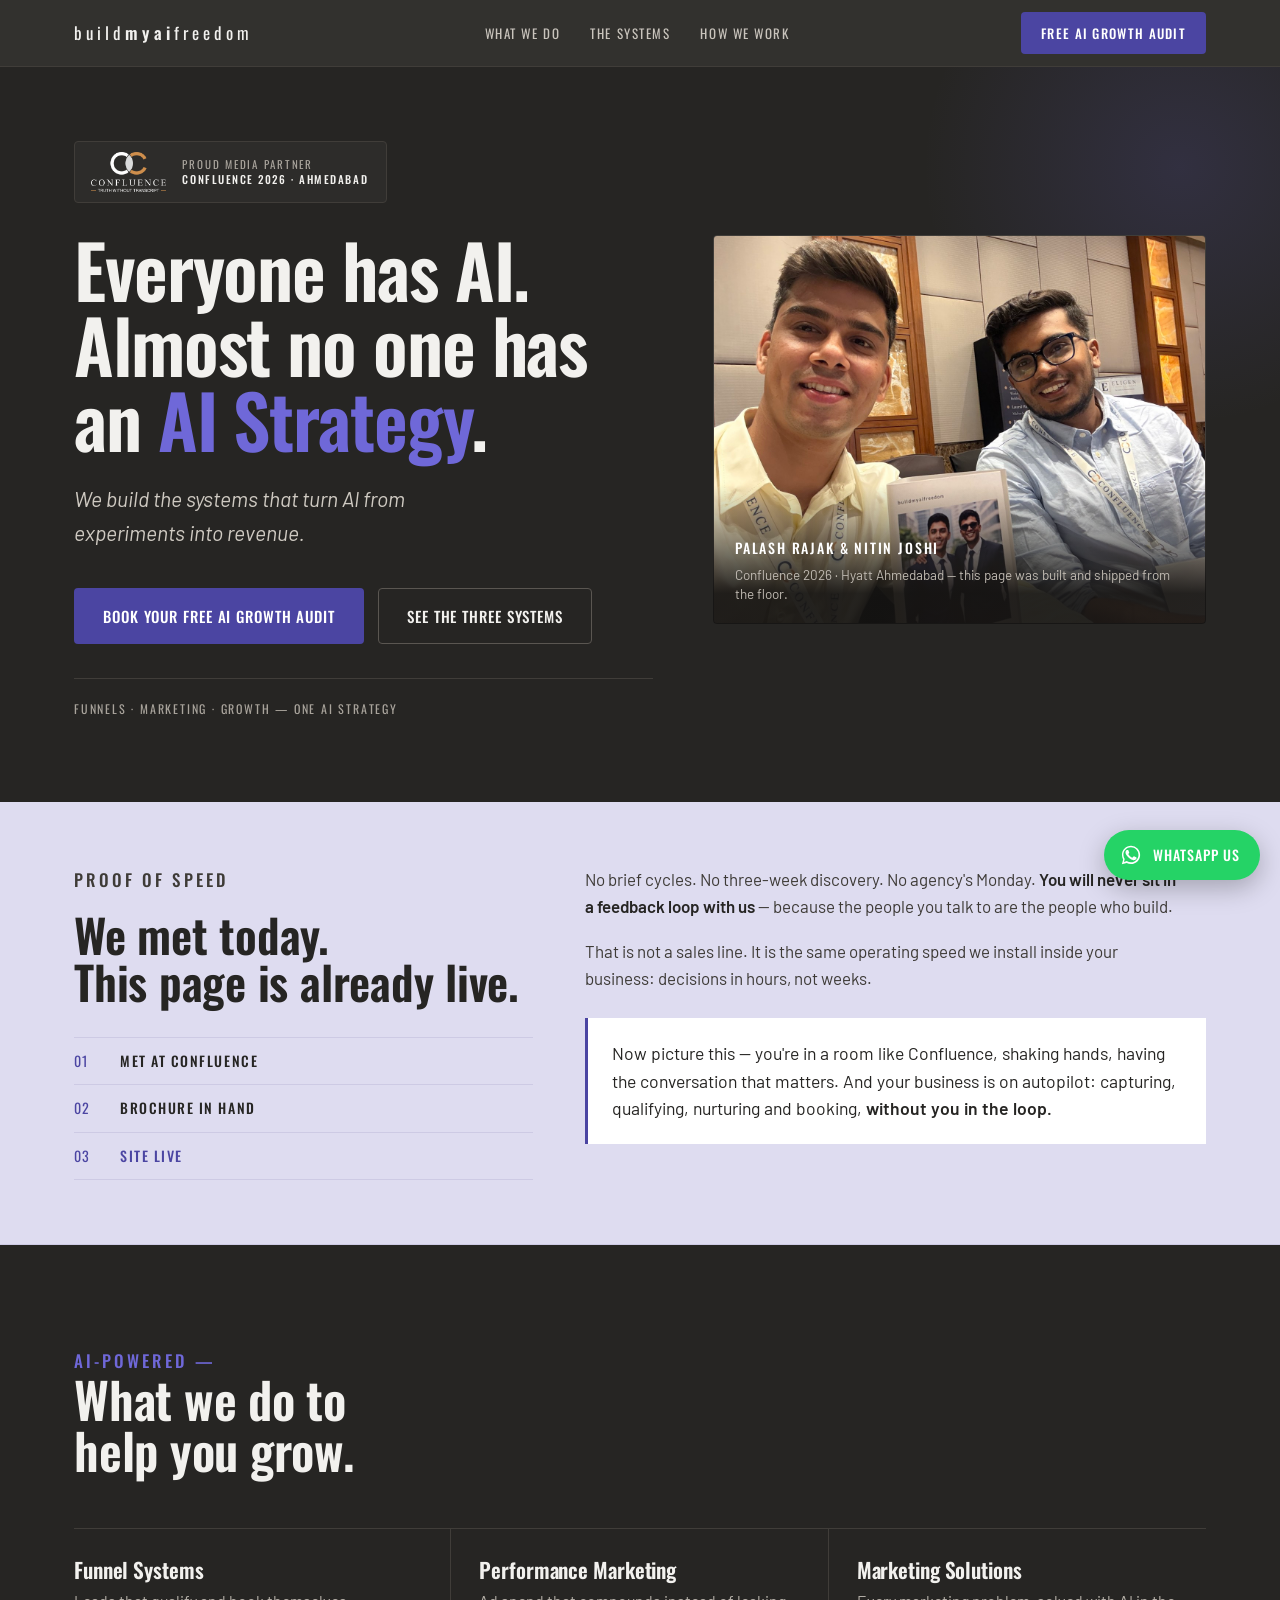
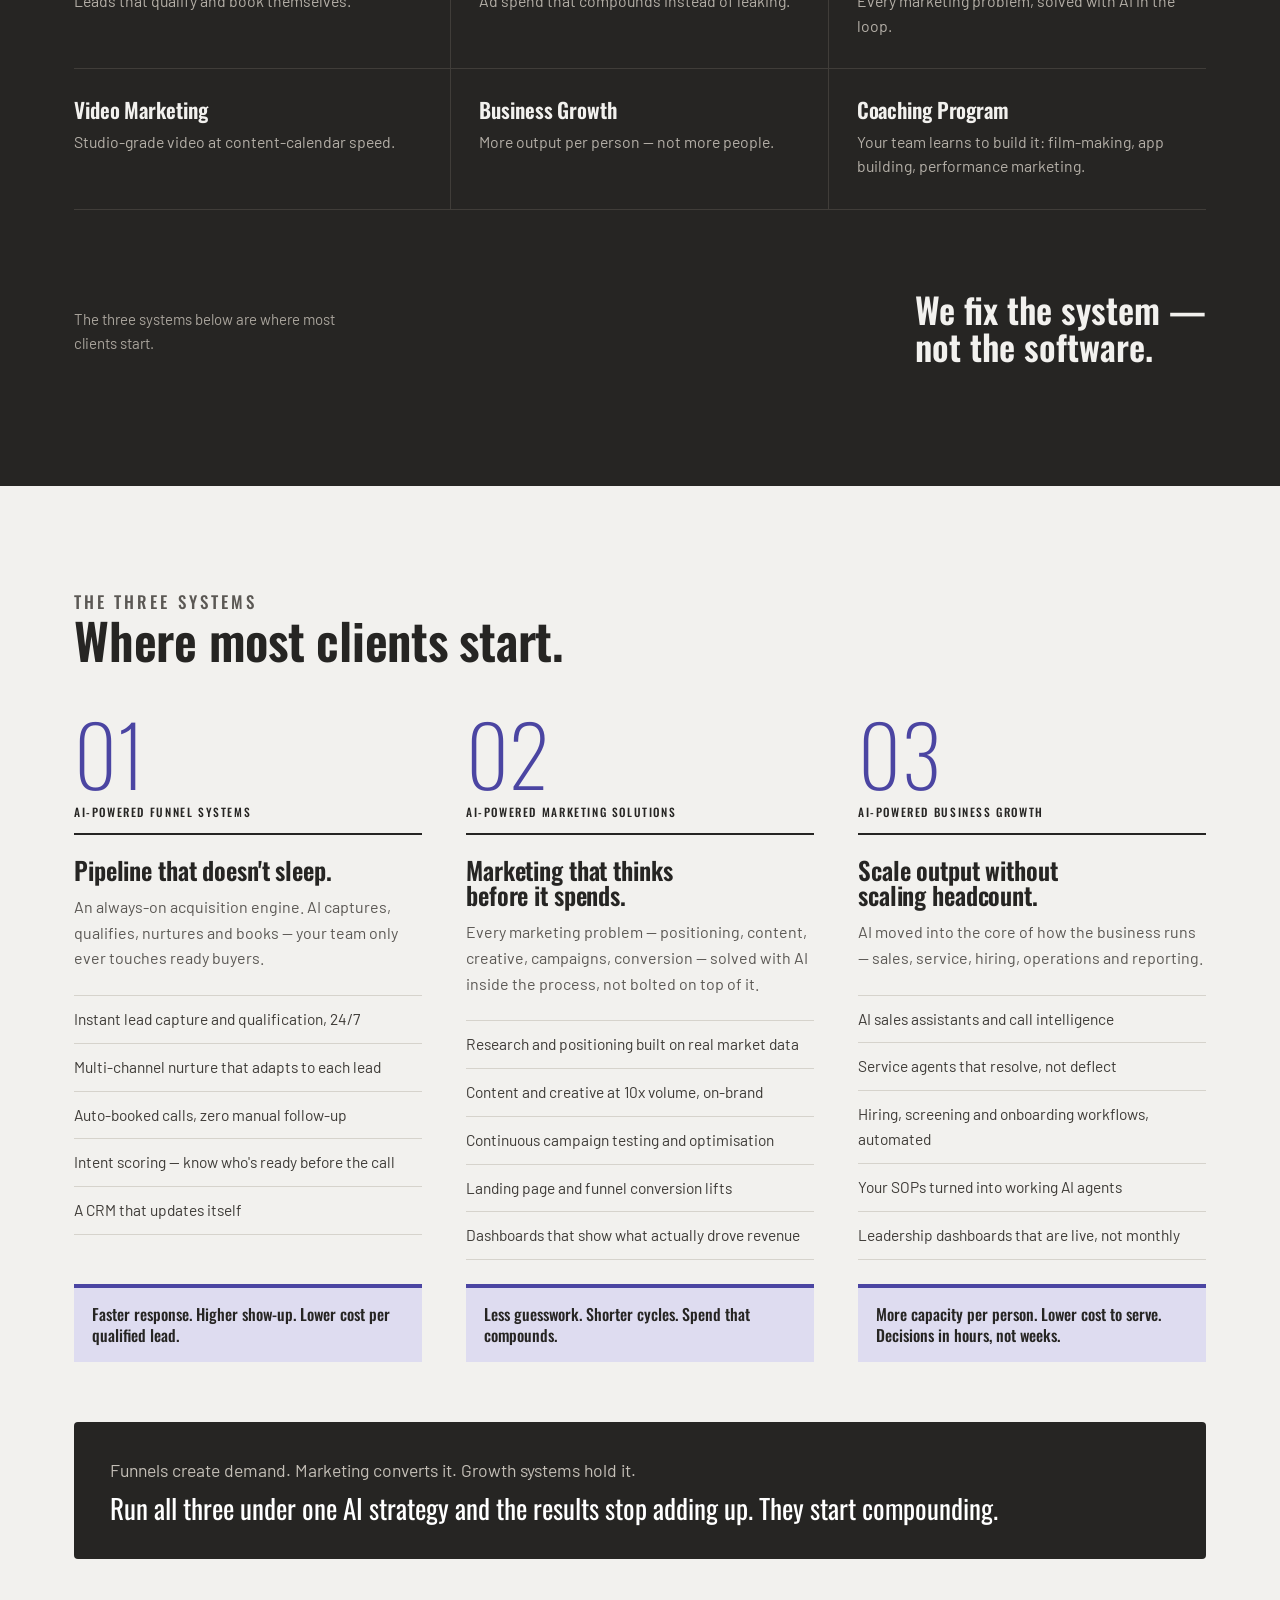
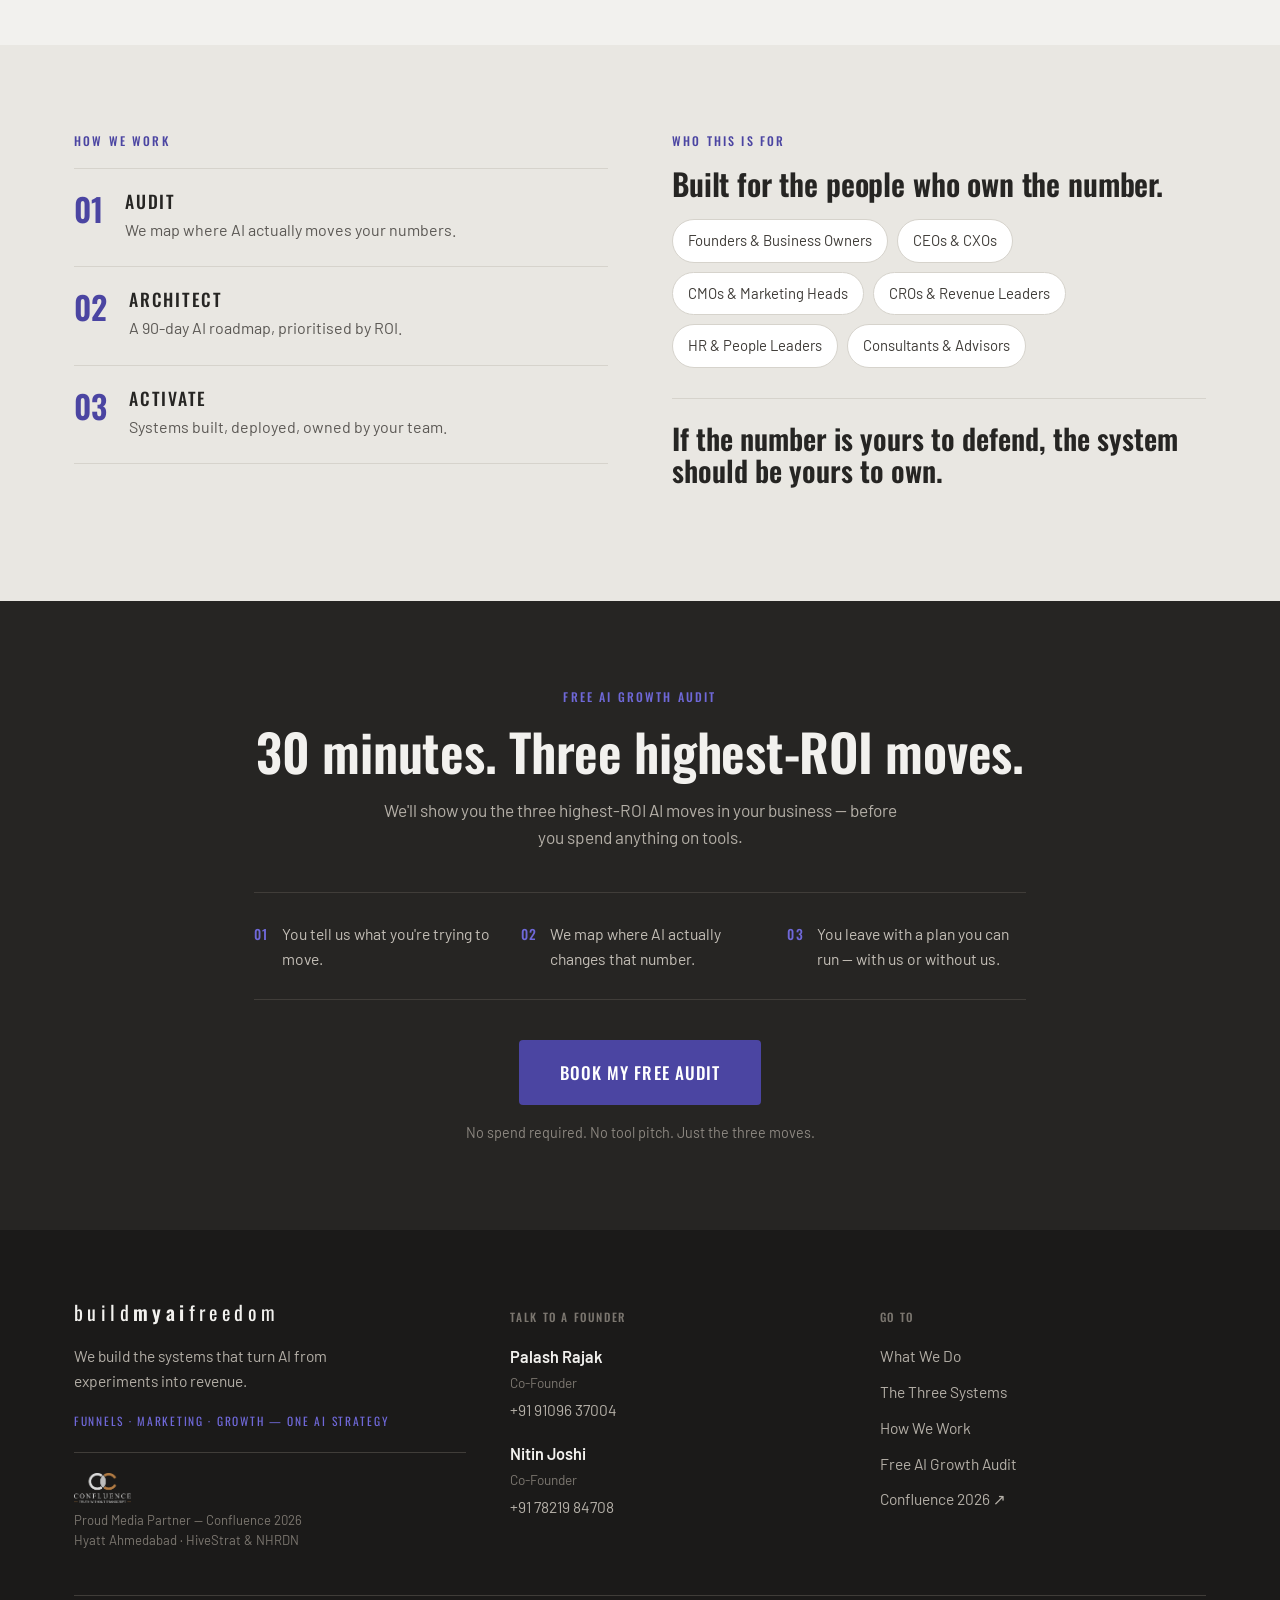
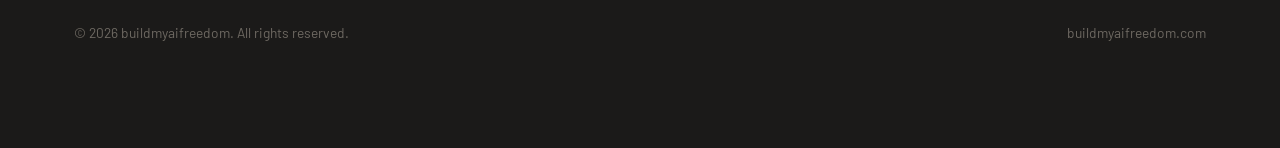
==== confluence/index.html @ d05bfe8e "Make the performance-marketing page the homepage, move Confluence page to /confluence - new/index.ht" ====
<!DOCTYPE html>
<html lang="en">
<head>
<meta charset="utf-8">
<meta name="viewport" content="width=device-width, initial-scale=1">
<title>buildmyaifreedom — Everyone has AI. Almost no one has an AI Strategy.</title>
<meta name="description" content="We build the systems that turn AI from experiments into revenue. AI-powered funnels, marketing and growth systems for founders and CXOs. Proud media partner of Confluence 2026.">
<meta name="theme-color" content="#262523">

<meta property="og:type" content="website">
<meta property="og:title" content="Everyone has AI. Almost no one has an AI Strategy.">
<meta property="og:description" content="We build the systems that turn AI from experiments into revenue. Funnels · Marketing · Growth — one AI strategy.">
<meta property="og:url" content="https://buildmyaifreedom.com/confluence/">
<meta property="og:image" content="https://buildmyaifreedom.com/assets/founders-confluence.jpg">
<meta name="twitter:card" content="summary_large_image">

<link rel="icon" href="data:image/svg+xml,%3Csvg xmlns='http://www.w3.org/2000/svg' viewBox='0 0 64 64'%3E%3Crect width='64' height='64' rx='12' fill='%23262523'/%3E%3Ctext x='32' y='45' font-family='Helvetica,Arial' font-size='36' font-weight='700' fill='%236F68D8' text-anchor='middle'%3Ea%3C/text%3E%3C/svg%3E">

<link rel="preconnect" href="https://fonts.googleapis.com">
<link rel="preconnect" href="https://fonts.gstatic.com" crossorigin>
<link href="https://fonts.googleapis.com/css2?family=Oswald:wght@200;300;400;500;600;700&family=Barlow:ital,wght@0,400;0,500;0,600;1,400;1,500&display=swap" rel="stylesheet">

<style>
:root{
  --ink:#262523;
  --ink-soft:#33312E;
  --paper:#F2F1EE;
  --paper-2:#E9E7E2;
  --indigo:#4B45A2;
  --indigo-bright:#6F68D8;
  --lavender:#DEDCF0;
  --orange:#CE8B4E;
  --muted:#5B5854;
  --muted-dark:#A9A49C;
  --line:#D6D3CC;
  --line-dark:#403D39;
  --max:1180px;
  --r:4px;
}

*{box-sizing:border-box}
html{scroll-behavior:smooth;-webkit-text-size-adjust:100%}
body{
  margin:0;
  background:var(--paper);
  color:var(--ink);
  font-family:'Barlow',system-ui,-apple-system,'Segoe UI',sans-serif;
  font-size:17px;
  line-height:1.6;
  -webkit-font-smoothing:antialiased;
  overflow-x:hidden;
}
img{max-width:100%;display:block}
a{color:inherit}

h1,h2,h3,.display{
  font-family:'Oswald',Impact,sans-serif;
  font-weight:600;
  line-height:1.02;
  letter-spacing:-0.005em;
  margin:0;
  text-wrap:balance;
}

.wrap{max-width:var(--max);margin:0 auto;padding:0 24px}
.eyebrow{
  font-family:'Oswald',sans-serif;font-weight:500;
  font-size:12px;letter-spacing:.18em;text-transform:uppercase;
  color:var(--indigo);margin:0 0 18px;
}
.eyebrow.on-dark{color:var(--indigo-bright)}
.rule{height:1px;background:var(--line);border:0;margin:0}

/* ---------- buttons ---------- */
.btn{
  display:inline-flex;align-items:center;gap:10px;
  font-family:'Oswald',sans-serif;font-weight:500;
  font-size:15px;letter-spacing:.06em;text-transform:uppercase;
  padding:15px 28px;border-radius:var(--r);border:1px solid transparent;
  text-decoration:none;cursor:pointer;transition:transform .15s ease,background .2s ease,color .2s ease,border-color .2s ease;
  white-space:nowrap;
}
.btn:hover{transform:translateY(-2px)}
.btn-primary{background:var(--indigo);color:#fff}
.btn-primary:hover{background:#3E3990}
.btn-ghost{background:transparent;color:var(--ink);border-color:var(--ink)}
.btn-ghost:hover{background:var(--ink);color:var(--paper)}
.btn-ghost.on-dark{color:var(--paper);border-color:#5A5651}
.btn-ghost.on-dark:hover{background:var(--paper);color:var(--ink);border-color:var(--paper)}

/* ---------- header ---------- */
header{
  position:sticky;top:0;z-index:50;
  background:rgba(38,37,35,.94);
  backdrop-filter:saturate(140%) blur(10px);
  border-bottom:1px solid var(--line-dark);
}
.nav{display:flex;align-items:center;justify-content:space-between;gap:20px;height:66px}
.brand{
  font-family:'Oswald',sans-serif;font-weight:400;
  font-size:17px;letter-spacing:.24em;color:var(--paper);
  text-decoration:none;white-space:nowrap;
}
.brand b{font-weight:600}
.nav-links{display:flex;align-items:center;gap:30px}
.nav-links a{
  font-family:'Oswald',sans-serif;font-weight:400;font-size:13px;
  letter-spacing:.12em;text-transform:uppercase;color:#C9C4BC;
  text-decoration:none;transition:color .2s ease;
}
.nav-links a:hover{color:#fff}
.nav-cta{
  font-family:'Oswald',sans-serif;font-weight:500;font-size:13px;
  letter-spacing:.1em;text-transform:uppercase;
  background:var(--indigo);color:#fff;text-decoration:none;
  padding:11px 20px;border-radius:var(--r);transition:background .2s ease;
}
.nav-cta:hover{background:#5B54BE}
@media(max-width:860px){.nav-links{display:none}.nav{height:60px}.brand{font-size:14px;letter-spacing:.18em}}

/* ---------- hero ---------- */
.hero{background:var(--ink);color:var(--paper);padding:74px 0 84px;position:relative;overflow:hidden}
.hero::after{
  content:"";position:absolute;right:-180px;top:-180px;width:560px;height:560px;
  background:radial-gradient(circle,rgba(111,104,216,.16),transparent 65%);pointer-events:none;
}
.hero-grid{display:grid;grid-template-columns:1.08fr .92fr;gap:60px;align-items:center;position:relative;z-index:1}

.partner-lockup{
  display:inline-flex;align-items:center;gap:16px;
  border:1px solid var(--line-dark);border-radius:var(--r);
  padding:10px 18px 10px 16px;margin-bottom:28px;background:rgba(255,255,255,.03);
}
.partner-lockup img{height:40px;width:auto}
.partner-lockup span{
  font-family:'Oswald',sans-serif;font-weight:400;font-size:11px;
  letter-spacing:.16em;text-transform:uppercase;color:var(--muted-dark);line-height:1.4;
}
.partner-lockup span b{display:block;color:var(--paper);font-weight:500;letter-spacing:.14em}

.hero h1{font-size:clamp(2.7rem,6.1vw,4.6rem);font-weight:600;letter-spacing:-0.015em}
.hero h1 em{font-style:normal;color:var(--indigo-bright)}
.hero-sub{
  font-size:clamp(1.08rem,1.9vw,1.32rem);color:#CFCAC2;
  margin:26px 0 0;max-width:31ch;font-style:italic;font-weight:400;
}
.hero-cta{display:flex;flex-wrap:wrap;gap:14px;margin-top:38px}
.hero-tags{
  margin-top:34px;padding-top:20px;border-top:1px solid var(--line-dark);
  font-family:'Oswald',sans-serif;font-weight:400;font-size:12px;
  letter-spacing:.15em;text-transform:uppercase;color:var(--muted-dark);
}

.hero-photo{position:relative}
.hero-photo img{
  width:100%;aspect-ratio:4/3.15;object-fit:cover;object-position:center 32%;
  border-radius:var(--r);border:1px solid var(--line-dark);
}
.photo-caption{
  position:absolute;left:0;right:0;bottom:0;
  background:linear-gradient(to top,rgba(20,19,18,.93) 22%,transparent);
  padding:52px 22px 20px;border-radius:0 0 var(--r) var(--r);
}
.photo-caption b{
  display:block;font-family:'Oswald',sans-serif;font-weight:500;font-size:14px;
  letter-spacing:.13em;text-transform:uppercase;color:#fff;
}
.photo-caption small{display:block;font-size:13.5px;color:#BFB9B1;margin-top:5px;line-height:1.45}

@media(max-width:940px){
  .hero{padding:52px 0 60px}
  .hero-grid{grid-template-columns:1fr;gap:38px}
  .hero-sub{max-width:none}
  .hero-photo{order:-1}
}

/* ---------- speed band ---------- */
.speed{background:var(--lavender);color:var(--ink);padding:64px 0;border-bottom:1px solid #CDCAE4}
.speed-grid{display:grid;grid-template-columns:.85fr 1.15fr;gap:52px;align-items:start}
.speed h2{font-size:clamp(1.9rem,3.6vw,2.9rem)}
.speed p{margin:0 0 18px;font-size:1.06rem;color:#3E3B37;max-width:60ch}
.speed p:last-child{margin-bottom:0}
.speed strong{font-weight:600;color:var(--ink)}
.speed-imagine{
  margin-top:26px;padding:22px 24px;background:#fff;border-left:3px solid var(--indigo);
  font-size:1.1rem;line-height:1.55;color:var(--ink);
}
.stamp{list-style:none;margin:32px 0 0;padding:0;counter-reset:s}
.stamp li{
  counter-increment:s;position:relative;padding:12px 0 12px 46px;
  border-top:1px solid #CDCAE4;
  font-family:'Oswald',sans-serif;font-weight:500;font-size:14px;
  letter-spacing:.11em;text-transform:uppercase;color:var(--ink);
}
.stamp li:last-child{border-bottom:1px solid #CDCAE4}
.stamp li::before{
  content:"0" counter(s);position:absolute;left:0;top:12px;
  font-weight:400;color:var(--indigo);letter-spacing:.04em;
}
.stamp li:last-child{color:var(--indigo)}
@media(max-width:860px){.speed-grid{grid-template-columns:1fr;gap:26px}.speed{padding:48px 0}.stamp{margin-top:24px}}

/* ---------- sections ---------- */
section{padding:86px 0}
.sec-head{max-width:56ch;margin-bottom:52px}
.sec-head h2{font-size:clamp(2rem,4vw,3.1rem)}
.sec-head p{color:var(--muted);margin:16px 0 0;font-size:1.06rem}
@media(max-width:860px){section{padding:60px 0}.sec-head{margin-bottom:36px}}

/* what we do */
#services{background:var(--ink);color:var(--paper)}
#services .sec-head h2{color:var(--paper)}
.svc-grid{display:grid;grid-template-columns:repeat(3,1fr);gap:0;border-top:1px solid var(--line-dark)}
.svc{padding:30px 28px 30px 0;border-bottom:1px solid var(--line-dark);border-right:1px solid var(--line-dark)}
.svc:nth-child(3n){border-right:0;padding-right:0}
.svc:not(:nth-child(3n)){padding-right:28px}
.svc:nth-child(3n+2),.svc:nth-child(3n+3){padding-left:28px}
.svc h3{font-size:1.32rem;font-weight:600;color:var(--paper)}
.svc p{margin:9px 0 0;color:#B4AFA7;font-size:.99rem;line-height:1.55}
.svc-foot{
  margin-top:46px;display:flex;flex-wrap:wrap;align-items:baseline;
  justify-content:space-between;gap:20px;
}
.svc-foot .note{color:var(--muted-dark);font-size:.94rem;max-width:34ch}
.svc-foot .punch{font-family:'Oswald',sans-serif;font-weight:600;font-size:clamp(1.5rem,3vw,2.2rem);line-height:1.05;color:var(--paper)}
@media(max-width:860px){
  .svc-grid{grid-template-columns:1fr}
  .svc,.svc:nth-child(3n),.svc:not(:nth-child(3n)){padding:22px 0;border-right:0}
  .svc:nth-child(3n+2),.svc:nth-child(3n+3){padding-left:0}
}

/* three systems */
.sys-grid{display:grid;grid-template-columns:repeat(3,1fr);gap:44px;align-items:stretch}
.sys{display:flex;flex-direction:column}
.sys-num{font-family:'Oswald',sans-serif;font-weight:200;font-size:5.2rem;line-height:.85;color:var(--indigo);margin-bottom:14px}
.sys-kicker{
  font-family:'Oswald',sans-serif;font-weight:500;font-size:11.5px;
  letter-spacing:.14em;text-transform:uppercase;color:var(--ink);
  padding-bottom:12px;border-bottom:2px solid var(--ink);display:block;
}
.sys h3{font-size:1.55rem;margin:22px 0 12px}
.sys>p{color:var(--muted);margin:0 0 24px;font-size:1rem}
.sys ul{list-style:none;margin:0 0 24px;padding:0}
.sys li{padding:11px 0;border-bottom:1px solid var(--line);font-size:.97rem;color:#3E3B37}
.sys li:first-child{border-top:1px solid var(--line)}
.sys-out{
  margin-top:auto;
  background:var(--lavender);border-top:4px solid var(--indigo);
  padding:16px 18px;font-family:'Oswald',sans-serif;font-weight:500;
  font-size:1rem;line-height:1.3;color:var(--ink);
}
.sys-close{
  margin-top:60px;background:var(--ink);color:var(--paper);
  padding:34px 36px;border-radius:var(--r);
}
.sys-close p{margin:0;font-size:1.1rem;color:#C4BFB7}
.sys-close strong{
  display:block;margin-top:8px;color:#fff;font-weight:400;
  font-family:'Oswald',sans-serif;font-size:clamp(1.2rem,2.4vw,1.7rem);line-height:1.2;
}
@media(max-width:940px){.sys-grid{grid-template-columns:1fr;gap:48px}.sys-close{padding:26px 24px}}

/* how we work + audience */
#how{background:var(--paper-2)}
.how-grid{display:grid;grid-template-columns:1fr 1fr;gap:64px;align-items:start}
.step{display:grid;grid-template-columns:auto 1fr;gap:22px;padding:24px 0;border-bottom:1px solid var(--line)}
.step:first-of-type{border-top:1px solid var(--line)}
.step-n{font-family:'Oswald',sans-serif;font-weight:600;font-size:2rem;line-height:1;color:var(--indigo)}
.step h3{font-family:'Oswald',sans-serif;font-weight:500;font-size:1.1rem;letter-spacing:.1em;text-transform:uppercase}
.step p{margin:6px 0 0;color:var(--muted);font-size:1rem}
.aud h3{font-size:1.9rem;margin-bottom:20px}
.aud ul{list-style:none;margin:0;padding:0;display:flex;flex-wrap:wrap;gap:9px}
.aud li{
  border:1px solid var(--line);background:#fff;padding:9px 15px;border-radius:99px;
  font-size:.93rem;color:#3E3B37;
}
.aud-note{
  margin-top:30px;padding-top:24px;border-top:1px solid var(--line);
  font-family:'Oswald',sans-serif;font-weight:600;font-size:clamp(1.3rem,2.6vw,1.8rem);
  line-height:1.1;color:var(--ink);
}
@media(max-width:940px){.how-grid{grid-template-columns:1fr;gap:48px}}

/* ---------- form ---------- */
#connect{background:var(--ink);color:var(--paper)}
.connect-inner{max-width:820px;margin:0 auto;text-align:center}
.connect-inner h2{font-size:clamp(2rem,4.4vw,3.2rem);color:var(--paper)}
.connect-inner .lede{color:#B4AFA7;font-size:1.08rem;margin:20px auto 0;max-width:52ch}
.mini{
  margin:40px 0;padding:28px 0;
  border-top:1px solid var(--line-dark);border-bottom:1px solid var(--line-dark);
  display:grid;grid-template-columns:repeat(3,1fr);gap:28px;text-align:left;
}
.mini div{display:flex;gap:13px;align-items:baseline;font-size:.98rem;color:#C4BFB7}
.mini b{color:var(--indigo-bright);font-family:'Oswald',sans-serif;font-weight:500;font-size:.85rem;letter-spacing:.1em;flex:none}
.connect-inner .btn{font-size:17px;padding:19px 40px}
.connect-inner .fineprint{margin:16px 0 0;font-size:.9rem;color:#8C8780}
@media(max-width:820px){.mini{grid-template-columns:1fr;gap:16px;margin:30px 0;padding:22px 0}}

.card{background:var(--paper);color:var(--ink);border-radius:var(--r);padding:36px}
.field{margin-bottom:20px}
.field label{
  display:block;font-family:'Oswald',sans-serif;font-weight:500;font-size:11.5px;
  letter-spacing:.13em;text-transform:uppercase;color:var(--muted);margin-bottom:8px;
}
.field input,.field select{
  width:100%;font-family:'Barlow',sans-serif;font-size:16px;color:var(--ink);
  background:#fff;border:1px solid var(--line);border-radius:var(--r);
  padding:14px 15px;transition:border-color .18s ease,box-shadow .18s ease;
}
.field select{appearance:none;background-image:url("data:image/svg+xml,%3Csvg xmlns='http://www.w3.org/2000/svg' width='12' height='8' viewBox='0 0 12 8'%3E%3Cpath d='M1 1l5 5 5-5' stroke='%235B5854' stroke-width='1.6' fill='none' stroke-linecap='round'/%3E%3C/svg%3E");background-repeat:no-repeat;background-position:right 15px center;padding-right:40px}
.field input:focus,.field select:focus{
  outline:none;border-color:var(--indigo);box-shadow:0 0 0 3px rgba(75,69,162,.13);
}
.field input::placeholder{color:#A9A49C}
.field.err input,.field.err select{border-color:#C0392B}
.err-msg{display:none;color:#C0392B;font-size:.86rem;margin-top:6px}
.field.err .err-msg{display:block}
.hp{position:absolute;left:-9999px;opacity:0;height:0;width:0}
.card .btn{width:100%;justify-content:center;font-size:16px;padding:17px 28px}
.card .fineprint{margin:14px 0 0;font-size:.85rem;color:var(--muted);text-align:center;line-height:1.5}

.success{display:none;text-align:center;padding:16px 4px}
.success.on{display:block}
.form-live.off{display:none}
.success .tick{
  width:56px;height:56px;border-radius:50%;background:var(--lavender);
  display:flex;align-items:center;justify-content:center;margin:0 auto 20px;
  font-size:26px;color:var(--indigo);
}
.success h3{font-size:1.7rem;margin-bottom:10px}
.success p{color:var(--muted);margin:0 auto 26px;max-width:38ch}

@media(max-width:940px){.card{padding:26px}}

/* ---------- modal ---------- */
.modal{position:fixed;inset:0;z-index:100;display:flex;align-items:center;justify-content:center;padding:20px}
.modal[hidden]{display:none}
.modal-backdrop{position:absolute;inset:0;background:rgba(18,17,16,.74);backdrop-filter:blur(4px);animation:fade .2s ease}
.modal-panel{
  position:relative;width:100%;max-width:470px;max-height:calc(100vh - 40px);
  overflow-y:auto;-webkit-overflow-scrolling:touch;
  background:var(--paper);color:var(--ink);border-radius:6px;padding:34px 32px 32px;
  box-shadow:0 26px 70px rgba(0,0,0,.45);animation:rise .24s cubic-bezier(.2,.7,.3,1);
}
@keyframes fade{from{opacity:0}to{opacity:1}}
@keyframes rise{from{opacity:0;transform:translateY(14px) scale(.985)}to{opacity:1;transform:none}}
.modal-x{
  position:absolute;top:12px;right:12px;width:36px;height:36px;
  display:flex;align-items:center;justify-content:center;
  background:transparent;border:0;border-radius:50%;cursor:pointer;
  font-size:26px;line-height:1;color:var(--muted);transition:background .18s ease,color .18s ease;
}
.modal-x:hover{background:var(--paper-2);color:var(--ink)}
.modal-x:focus-visible{outline:2px solid var(--indigo);outline-offset:2px}
.modal-head{margin-bottom:26px;padding-right:30px}
.modal-head .eyebrow{margin-bottom:10px}
.modal-head h3{font-size:1.62rem;line-height:1.1}
.modal-head p{margin:10px 0 0;color:var(--muted);font-size:.97rem}
.modal-panel .btn{width:100%;justify-content:center;font-size:16px;padding:17px 28px}
.modal-panel .fineprint{margin:14px 0 0;font-size:.85rem;color:var(--muted);text-align:center;line-height:1.5}
body.modal-open{overflow:hidden}
@media(max-width:520px){
  .modal{padding:0;align-items:flex-end}
  .modal-panel{max-width:none;max-height:94vh;border-radius:10px 10px 0 0;padding:30px 22px 26px}
  @keyframes rise{from{opacity:0;transform:translateY(28px)}to{opacity:1;transform:none}}
}

/* ---------- footer ---------- */
/* extra bottom padding keeps the last line clear of the fixed WhatsApp button */
footer{background:#1B1A19;color:#B4AFA7;padding:66px 0 104px;font-size:.97rem}
.f-top{display:grid;grid-template-columns:1.2fr 1fr 1fr;gap:44px;padding-bottom:44px;border-bottom:1px solid var(--line-dark)}
.f-brand{
  font-family:'Oswald',sans-serif;font-weight:400;font-size:20px;
  letter-spacing:.22em;color:var(--paper);margin-bottom:16px;
}
.f-brand b{font-weight:600}
.f-tag{
  font-family:'Oswald',sans-serif;font-size:11.5px;letter-spacing:.15em;
  text-transform:uppercase;color:var(--indigo-bright);margin-top:18px;
}
.f-h{
  font-family:'Oswald',sans-serif;font-weight:500;font-size:11.5px;
  letter-spacing:.14em;text-transform:uppercase;color:#7C7770;margin-bottom:18px;
}
.founder{margin-bottom:18px}
.founder b{display:block;color:var(--paper);font-weight:600;font-size:1.02rem}
.founder span{display:block;font-size:.85rem;color:#7C7770;margin:2px 0 4px}
.founder a{color:#B4AFA7;text-decoration:none;transition:color .2s ease}
.founder a:hover{color:var(--indigo-bright)}
.f-link{display:block;color:#B4AFA7;text-decoration:none;margin-bottom:11px;transition:color .2s ease}
.f-link:hover{color:#fff}
.f-partner{margin-top:22px;padding-top:20px;border-top:1px solid var(--line-dark)}
.f-partner img{height:30px;width:auto;opacity:.85;margin-bottom:8px}
.f-partner small{display:block;font-size:.82rem;color:#7C7770;line-height:1.5}
.f-bot{
  padding-top:26px;display:flex;flex-wrap:wrap;gap:12px;
  justify-content:space-between;font-size:.86rem;color:#6E6962;
}
@media(max-width:860px){.f-top{grid-template-columns:1fr;gap:34px}footer{padding:48px 0 96px}}

/* ---------- whatsapp fab ---------- */
.fab{
  position:fixed;right:20px;bottom:20px;z-index:60;
  display:flex;align-items:center;gap:11px;
  background:#25D366;color:#fff;text-decoration:none;
  padding:14px 20px 14px 16px;border-radius:99px;
  box-shadow:0 8px 26px rgba(0,0,0,.26);
  font-family:'Oswald',sans-serif;font-weight:500;font-size:14px;
  letter-spacing:.07em;text-transform:uppercase;
  transition:transform .18s ease,box-shadow .18s ease;
}
.fab:hover{transform:translateY(-3px);box-shadow:0 12px 30px rgba(0,0,0,.32)}
.fab svg{width:22px;height:22px;flex:none;fill:#fff}
@media(max-width:600px){
  .fab{padding:14px;right:16px;bottom:16px}
  .fab .fab-txt{display:none}
}

@media(prefers-reduced-motion:reduce){*{animation:none!important;transition:none!important}}
</style>
</head>
<body>

<header>
  <div class="wrap nav">
    <a href="#top" class="brand">build<b>myai</b>freedom</a>
    <nav class="nav-links">
      <a href="#services">What We Do</a>
      <a href="#systems">The Systems</a>
      <a href="#how">How We Work</a>
    </nav>
    <a href="#connect" class="nav-cta" data-open-form>Free AI Growth Audit</a>
  </div>
</header>

<main id="top">

  <!-- ================= HERO ================= -->
  <section class="hero">
    <div class="wrap hero-grid">
      <div>
        <div class="partner-lockup">
          <img src="../assets/confluence-logo.png" alt="Confluence 2026">
          <span>Proud Media Partner<b>Confluence 2026 · Ahmedabad</b></span>
        </div>

        <h1>Everyone has AI.<br>Almost no one has an <em>AI Strategy</em>.</h1>

        <p class="hero-sub">We build the systems that turn AI from experiments into revenue.</p>

        <div class="hero-cta">
          <a href="#connect" class="btn btn-primary" data-open-form>Book Your Free AI Growth Audit</a>
          <a href="#systems" class="btn btn-ghost on-dark">See The Three Systems</a>
        </div>

        <div class="hero-tags">Funnels · Marketing · Growth — One AI Strategy</div>
      </div>

      <figure class="hero-photo" style="margin:0">
        <img src="../assets/founders-confluence.jpg" alt="Palash Rajak and Nitin Joshi at Confluence 2026, Hyatt Ahmedabad, holding the buildmyaifreedom brochure">
        <figcaption class="photo-caption">
          <b>Palash Rajak &amp; Nitin Joshi</b>
          <small>Confluence 2026 · Hyatt Ahmedabad — this page was built and shipped from the floor.</small>
        </figcaption>
      </figure>
    </div>
  </section>

  <!-- ================= SPEED / AUTOPILOT ================= -->
  <section class="speed">
    <div class="wrap speed-grid">
      <div>
        <p class="eyebrow">Proof of speed</p>
        <h2>We met today.<br>This page is already live.</h2>
        <ol class="stamp">
          <li>Met at Confluence</li>
          <li>Brochure in hand</li>
          <li>Site live</li>
        </ol>
      </div>
      <div>
        <p>No brief cycles. No three-week discovery. No agency's Monday. <strong>You will never sit in a feedback loop with us</strong> — because the people you talk to are the people who build.</p>
        <p>That is not a sales line. It is the same operating speed we install inside your business: decisions in hours, not weeks.</p>
        <div class="speed-imagine">
          Now picture this — you're in a room like Confluence, shaking hands, having the conversation that matters. And your business is on autopilot: capturing, qualifying, nurturing and booking, <strong>without you in the loop.</strong>
        </div>
      </div>
    </div>
  </section>

  <!-- ================= WHAT WE DO ================= -->
  <section id="services">
    <div class="wrap">
      <div class="sec-head">
        <p class="eyebrow on-dark">AI-Powered —</p>
        <h2>What we do to help you grow.</h2>
      </div>

      <div class="svc-grid">
        <div class="svc">
          <h3>Funnel Systems</h3>
          <p>Leads that qualify and book themselves.</p>
        </div>
        <div class="svc">
          <h3>Performance Marketing</h3>
          <p>Ad spend that compounds instead of leaking.</p>
        </div>
        <div class="svc">
          <h3>Marketing Solutions</h3>
          <p>Every marketing problem, solved with AI in the loop.</p>
        </div>
        <div class="svc">
          <h3>Video Marketing</h3>
          <p>Studio-grade video at content-calendar speed.</p>
        </div>
        <div class="svc">
          <h3>Business Growth</h3>
          <p>More output per person — not more people.</p>
        </div>
        <div class="svc">
          <h3>Coaching Program</h3>
          <p>Your team learns to build it: film-making, app building, performance marketing.</p>
        </div>
      </div>

      <div class="svc-foot">
        <p class="note">The three systems below are where most clients start.</p>
        <p class="punch">We fix the system —<br>not the software.</p>
      </div>
    </div>
  </section>

  <!-- ================= THREE SYSTEMS ================= -->
  <section id="systems">
    <div class="wrap">
      <div class="sec-head">
        <p class="eyebrow">The three systems</p>
        <h2>Where most clients start.</h2>
      </div>

      <div class="sys-grid">
        <div class="sys">
          <div class="sys-num">01</div>
          <span class="sys-kicker">AI-Powered Funnel Systems</span>
          <h3>Pipeline that doesn't sleep.</h3>
          <p>An always-on acquisition engine. AI captures, qualifies, nurtures and books — your team only ever touches ready buyers.</p>
          <ul>
            <li>Instant lead capture and qualification, 24/7</li>
            <li>Multi-channel nurture that adapts to each lead</li>
            <li>Auto-booked calls, zero manual follow-up</li>
            <li>Intent scoring — know who's ready before the call</li>
            <li>A CRM that updates itself</li>
          </ul>
          <div class="sys-out">Faster response. Higher show-up. Lower cost per qualified lead.</div>
        </div>

        <div class="sys">
          <div class="sys-num">02</div>
          <span class="sys-kicker">AI-Powered Marketing Solutions</span>
          <h3>Marketing that thinks before it spends.</h3>
          <p>Every marketing problem — positioning, content, creative, campaigns, conversion — solved with AI inside the process, not bolted on top of it.</p>
          <ul>
            <li>Research and positioning built on real market data</li>
            <li>Content and creative at 10x volume, on-brand</li>
            <li>Continuous campaign testing and optimisation</li>
            <li>Landing page and funnel conversion lifts</li>
            <li>Dashboards that show what actually drove revenue</li>
          </ul>
          <div class="sys-out">Less guesswork. Shorter cycles. Spend that compounds.</div>
        </div>

        <div class="sys">
          <div class="sys-num">03</div>
          <span class="sys-kicker">AI-Powered Business Growth</span>
          <h3>Scale output without scaling headcount.</h3>
          <p>AI moved into the core of how the business runs — sales, service, hiring, operations and reporting.</p>
          <ul>
            <li>AI sales assistants and call intelligence</li>
            <li>Service agents that resolve, not deflect</li>
            <li>Hiring, screening and onboarding workflows, automated</li>
            <li>Your SOPs turned into working AI agents</li>
            <li>Leadership dashboards that are live, not monthly</li>
          </ul>
          <div class="sys-out">More capacity per person. Lower cost to serve. Decisions in hours, not weeks.</div>
        </div>
      </div>

      <div class="sys-close">
        <p>Funnels create demand. Marketing converts it. Growth systems hold it.</p>
        <strong>Run all three under one AI strategy and the results stop adding up. They start compounding.</strong>
      </div>
    </div>
  </section>

  <!-- ================= HOW WE WORK + AUDIENCE ================= -->
  <section id="how">
    <div class="wrap how-grid">
      <div>
        <p class="eyebrow">How we work</p>
        <div class="step">
          <div class="step-n">01</div>
          <div>
            <h3>Audit</h3>
            <p>We map where AI actually moves your numbers.</p>
          </div>
        </div>
        <div class="step">
          <div class="step-n">02</div>
          <div>
            <h3>Architect</h3>
            <p>A 90-day AI roadmap, prioritised by ROI.</p>
          </div>
        </div>
        <div class="step">
          <div class="step-n">03</div>
          <div>
            <h3>Activate</h3>
            <p>Systems built, deployed, owned by your team.</p>
          </div>
        </div>
      </div>

      <div class="aud">
        <p class="eyebrow">Who this is for</p>
        <h3>Built for the people who own the number.</h3>
        <ul>
          <li>Founders &amp; Business Owners</li>
          <li>CEOs &amp; CXOs</li>
          <li>CMOs &amp; Marketing Heads</li>
          <li>CROs &amp; Revenue Leaders</li>
          <li>HR &amp; People Leaders</li>
          <li>Consultants &amp; Advisors</li>
        </ul>
        <p class="aud-note">If the number is yours to defend, the system should be yours to own.</p>
      </div>
    </div>
  </section>

  <!-- ================= FORM ================= -->
  <section id="connect">
    <div class="wrap connect-inner">
      <p class="eyebrow on-dark">Free AI Growth Audit</p>
      <h2>30 minutes. Three highest-ROI moves.</h2>
      <p class="lede">We'll show you the three highest-ROI AI moves in your business — before you spend anything on tools.</p>

      <div class="mini">
        <div><b>01</b><span>You tell us what you're trying to move.</span></div>
        <div><b>02</b><span>We map where AI actually changes that number.</span></div>
        <div><b>03</b><span>You leave with a plan you can run — with us or without us.</span></div>
      </div>

      <button type="button" class="btn btn-primary" data-open-form>Book My Free Audit</button>
      <p class="fineprint">No spend required. No tool pitch. Just the three moves.</p>
    </div>
  </section>

</main>

<!-- ================= FOOTER ================= -->
<footer>
  <div class="wrap">
    <div class="f-top">
      <div>
        <div class="f-brand">build<b>myai</b>freedom</div>
        <p style="margin:0;max-width:34ch">We build the systems that turn AI from experiments into revenue.</p>
        <p class="f-tag">Funnels · Marketing · Growth — One AI Strategy</p>
        <div class="f-partner">
          <img src="../assets/confluence-logo.png" alt="Confluence 2026">
          <small>Proud Media Partner — Confluence 2026<br>Hyatt Ahmedabad · HiveStrat &amp; NHRDN</small>
        </div>
      </div>

      <div>
        <p class="f-h">Talk to a founder</p>
        <div class="founder">
          <b>Palash Rajak</b>
          <span>Co-Founder</span>
          <a href="tel:+919109637004">+91 91096 37004</a>
        </div>
        <div class="founder">
          <b>Nitin Joshi</b>
          <span>Co-Founder</span>
          <a href="tel:+917821984708">+91 78219 84708</a>
        </div>
      </div>

      <div>
        <p class="f-h">Go to</p>
        <a class="f-link" href="#services">What We Do</a>
        <a class="f-link" href="#systems">The Three Systems</a>
        <a class="f-link" href="#how">How We Work</a>
        <a class="f-link" href="#connect" data-open-form>Free AI Growth Audit</a>
        <a class="f-link" href="https://confluence.hivestrat.in/" target="_blank" rel="noopener">Confluence 2026 &#8599;</a>
      </div>
    </div>

    <div class="f-bot">
      <span>&copy; <span id="yr">2026</span> buildmyaifreedom. All rights reserved.</span>
      <span>buildmyaifreedom.com</span>
    </div>
  </div>
</footer>

<a href="#" class="fab" id="wa-fab" target="_blank" rel="noopener" aria-label="Chat with us on WhatsApp">
  <svg viewBox="0 0 24 24" aria-hidden="true"><path d="M17.47 14.38c-.3-.15-1.76-.87-2.03-.97-.27-.1-.47-.15-.67.15-.2.3-.77.97-.94 1.17-.17.2-.35.22-.65.07-.3-.15-1.25-.46-2.38-1.47-.88-.78-1.48-1.75-1.65-2.05-.17-.3-.02-.46.13-.61.13-.13.3-.35.45-.52.15-.17.2-.3.3-.5.1-.2.05-.37-.02-.52-.08-.15-.67-1.61-.92-2.21-.24-.58-.49-.5-.67-.51h-.57c-.2 0-.52.07-.79.37-.27.3-1.04 1.02-1.04 2.48 0 1.46 1.06 2.87 1.21 3.07.15.2 2.09 3.2 5.07 4.49.71.3 1.26.49 1.69.63.71.22 1.36.19 1.87.12.57-.09 1.76-.72 2.01-1.41.25-.7.25-1.29.17-1.42-.07-.13-.27-.2-.57-.35zM12.04 2C6.58 2 2.13 6.45 2.13 11.91c0 1.75.46 3.45 1.32 4.95L2 22l5.28-1.38c1.45.79 3.08 1.21 4.76 1.21h.01c5.46 0 9.91-4.45 9.91-9.91 0-2.65-1.03-5.14-2.9-7.01A9.84 9.84 0 0 0 12.04 2zm0 18.02h-.01c-1.5 0-2.97-.4-4.25-1.16l-.3-.18-3.15.82.84-3.07-.2-.32a8.2 8.2 0 0 1-1.26-4.39c0-4.54 3.7-8.24 8.24-8.24 2.2 0 4.27.86 5.83 2.42a8.19 8.19 0 0 1 2.41 5.83c0 4.54-3.7 8.24-8.24 8.24z"/></svg>
  <span class="fab-txt">WhatsApp Us</span>
</a>

<!-- ================= FORM MODAL ================= -->
<div class="modal" id="form-modal" hidden>
  <div class="modal-backdrop" data-close-form></div>

  <div class="modal-panel" role="dialog" aria-modal="true" aria-labelledby="modal-title">
    <button type="button" class="modal-x" data-close-form aria-label="Close">&times;</button>

    <div class="modal-head">
      <p class="eyebrow">Free AI Growth Audit</p>
      <h3 id="modal-title">30 minutes. Three moves.</h3>
      <p>Tell us where to reach you and what you're trying to move.</p>
    </div>

    <form id="lead-form" class="form-live" novalidate>
      <div class="field">
        <label for="name">Your Name</label>
        <input type="text" id="name" name="name" autocomplete="name" placeholder="Full name" required>
        <div class="err-msg">Please enter your name.</div>
      </div>

      <div class="field">
        <label for="email">Email</label>
        <input type="email" id="email" name="email" autocomplete="email" placeholder="you@company.com" required>
        <div class="err-msg">Please enter a valid email address.</div>
      </div>

      <div class="field">
        <label for="phone">Phone / WhatsApp</label>
        <input type="tel" id="phone" name="phone" autocomplete="tel" placeholder="+91 98765 43210" required>
        <div class="err-msg">Please enter a valid phone number.</div>
      </div>

      <div class="field">
        <label for="reason">Reason For Connecting</label>
        <select id="reason" name="reason" required>
          <option value="" selected disabled>Select one</option>
          <option>AI-Powered Funnel Systems</option>
          <option>AI-Powered Marketing Solutions</option>
          <option>AI-Powered Business Growth</option>
          <option>Performance Marketing</option>
          <option>Video Marketing</option>
          <option>Coaching Program For My Team</option>
          <option>Media / Partnership</option>
          <option>Met you at Confluence 2026</option>
          <option>Just exploring</option>
        </select>
        <div class="err-msg">Please choose a reason.</div>
      </div>

      <input class="hp" type="text" name="company_website" tabindex="-1" autocomplete="off" aria-hidden="true">

      <button type="submit" class="btn btn-primary" id="submit-btn">Book My Free Audit</button>
      <p class="fineprint">No spend required. No tool pitch. Just the three moves.</p>
    </form>

    <div class="success" id="success">
      <div class="tick">&#10003;</div>
      <h3>You're in.</h3>
      <p>We've got your details. One of us — Palash or Nitin — will reach out shortly to lock your 30-minute slot.</p>
      <a href="#" class="btn btn-primary" id="success-wa">Continue On WhatsApp</a>
    </div>
  </div>
</div>

<script>
/* ============================================================
   CONFIG — the only block you ever need to edit.
   FORM_ENDPOINT: paste your Google Apps Script /exec URL here.
   Leave it empty and the form still works — it hands the lead
   straight to WhatsApp so nothing is ever lost.
   ============================================================ */
var CONFIG = {
  WHATSAPP_NUMBER : '917821984708',                 // digits only, with country code
  WHATSAPP_MESSAGE: 'Hi Ai Powered tech partners,', // floating-button prefill
  FORM_ENDPOINT   : 'https://script.google.com/macros/s/AKfycbzG-kEF7kMJhwdInGYwVXbvwBVFdIdaTHwsCdYMl62qk1l13Tw3q0o3gU3_6TSwP9Cxtg/exec'
};

(function () {
  'use strict';

  var waLink = function (msg) {
    return 'https://wa.me/' + CONFIG.WHATSAPP_NUMBER + '?text=' + encodeURIComponent(msg);
  };

  /* floating button */
  document.getElementById('wa-fab').href = waLink(CONFIG.WHATSAPP_MESSAGE);

  /* year */
  document.getElementById('yr').textContent = new Date().getFullYear();

  var form    = document.getElementById('lead-form');
  var success = document.getElementById('success');
  var btn     = document.getElementById('submit-btn');
  var modal   = document.getElementById('form-modal');
  var panel   = modal.querySelector('.modal-panel');
  var lastFocus = null;

  /* ---------- modal ---------- */
  var focusables = function () {
    return [].slice.call(panel.querySelectorAll(
      'button, input, select, textarea, a[href]'
    )).filter(function (el) { return el.offsetParent !== null && !el.disabled; });
  };

  /* put the modal back to a blank form if it was left on the success screen */
  var resetModal = function () {
    if (!success.classList.contains('on')) { return; }
    success.classList.remove('on');
    form.classList.remove('off');
    panel.querySelector('.modal-head').hidden = false;
    form.reset();
    btn.disabled = false;
    btn.textContent = 'Book My Free Audit';
    [].forEach.call(panel.querySelectorAll('.field.err'), function (f) { f.classList.remove('err'); });
  };

  var openModal = function (trigger) {
    lastFocus = trigger || document.activeElement;
    resetModal();
    modal.hidden = false;
    document.body.classList.add('modal-open');
    panel.scrollTop = 0;
    var f = focusables();
    /* skip the close button — land on the first real field */
    (f[1] || f[0] || panel).focus();
  };

  var closeModal = function () {
    modal.hidden = true;
    document.body.classList.remove('modal-open');
    if (lastFocus && lastFocus.focus) { lastFocus.focus(); }
  };

  document.addEventListener('click', function (e) {
    var opener = e.target.closest('[data-open-form]');
    if (opener) { e.preventDefault(); openModal(opener); return; }
    if (e.target.closest('[data-close-form]')) { e.preventDefault(); closeModal(); }
  });

  document.addEventListener('keydown', function (e) {
    if (modal.hidden) { return; }
    if (e.key === 'Escape') { closeModal(); return; }
    if (e.key !== 'Tab') { return; }
    var f = focusables();
    if (!f.length) { return; }
    var first = f[0], last = f[f.length - 1];
    if (e.shiftKey && document.activeElement === first) { e.preventDefault(); last.focus(); }
    else if (!e.shiftKey && document.activeElement === last) { e.preventDefault(); first.focus(); }
  });

  var setErr = function (el, bad) {
    el.closest('.field').classList.toggle('err', bad);
    return !bad;
  };

  var validate = function (d) {
    var ok = true;
    ok = setErr(form.name,   d.name.length < 2)            && ok;
    ok = setErr(form.email,  !/^\S+@\S+\.\S{2,}$/.test(d.email)) && ok;
    ok = setErr(form.phone,  d.phone.replace(/\D/g, '').length < 8) && ok;
    ok = setErr(form.reason, !d.reason)                    && ok;
    return ok;
  };

  form.addEventListener('submit', function (e) {
    e.preventDefault();

    if (form.company_website.value) { return; } // honeypot

    var now = new Date();
    var data = {
      name      : form.name.value.trim(),
      email     : form.email.value.trim(),
      phone     : form.phone.value.trim(),
      reason    : form.reason.value,
      source    : 'buildmyaifreedom.com',
      page      : location.href,
      ref       : document.referrer || 'direct',
      ts        : now.toISOString(),                                    // UTC, machine-readable
      localTime : now.toLocaleString('en-IN', { hour12: true }),        // whatever timezone the visitor is in
      tz        : (Intl.DateTimeFormat().resolvedOptions().timeZone || '')
    };

    if (!validate(data)) { return; }

    btn.disabled = true;
    btn.textContent = 'Sending…';

    var summary =
      'Hi Ai Powered tech partners, I just requested the free AI Growth Audit.\n\n' +
      'Name: '   + data.name   + '\n' +
      'Email: '  + data.email  + '\n' +
      'Phone: '  + data.phone  + '\n' +
      'Reason: ' + data.reason;

    var finish = function () {
      document.getElementById('success-wa').href = waLink(summary);
      form.classList.add('off');
      panel.querySelector('.modal-head').hidden = true;
      success.classList.add('on');
      panel.scrollTop = 0;
    };

    if (CONFIG.FORM_ENDPOINT) {
      var body = new URLSearchParams(data).toString();
      fetch(CONFIG.FORM_ENDPOINT, {
        method  : 'POST',
        mode    : 'no-cors',
        headers : { 'Content-Type': 'application/x-www-form-urlencoded;charset=UTF-8' },
        body    : body
      }).then(finish).catch(finish);
    } else {
      /* No endpoint wired yet — hand the lead to WhatsApp so it is never lost. */
      finish();
      window.open(waLink(summary), '_blank');
    }
  });

  /* clear the error state as soon as the user fixes a field */
  ['name', 'email', 'phone', 'reason'].forEach(function (n) {
    form[n].addEventListener('input',  function () { this.closest('.field').classList.remove('err'); });
    form[n].addEventListener('change', function () { this.closest('.field').classList.remove('err'); });
  });
})();
</script>

</body>
</html>
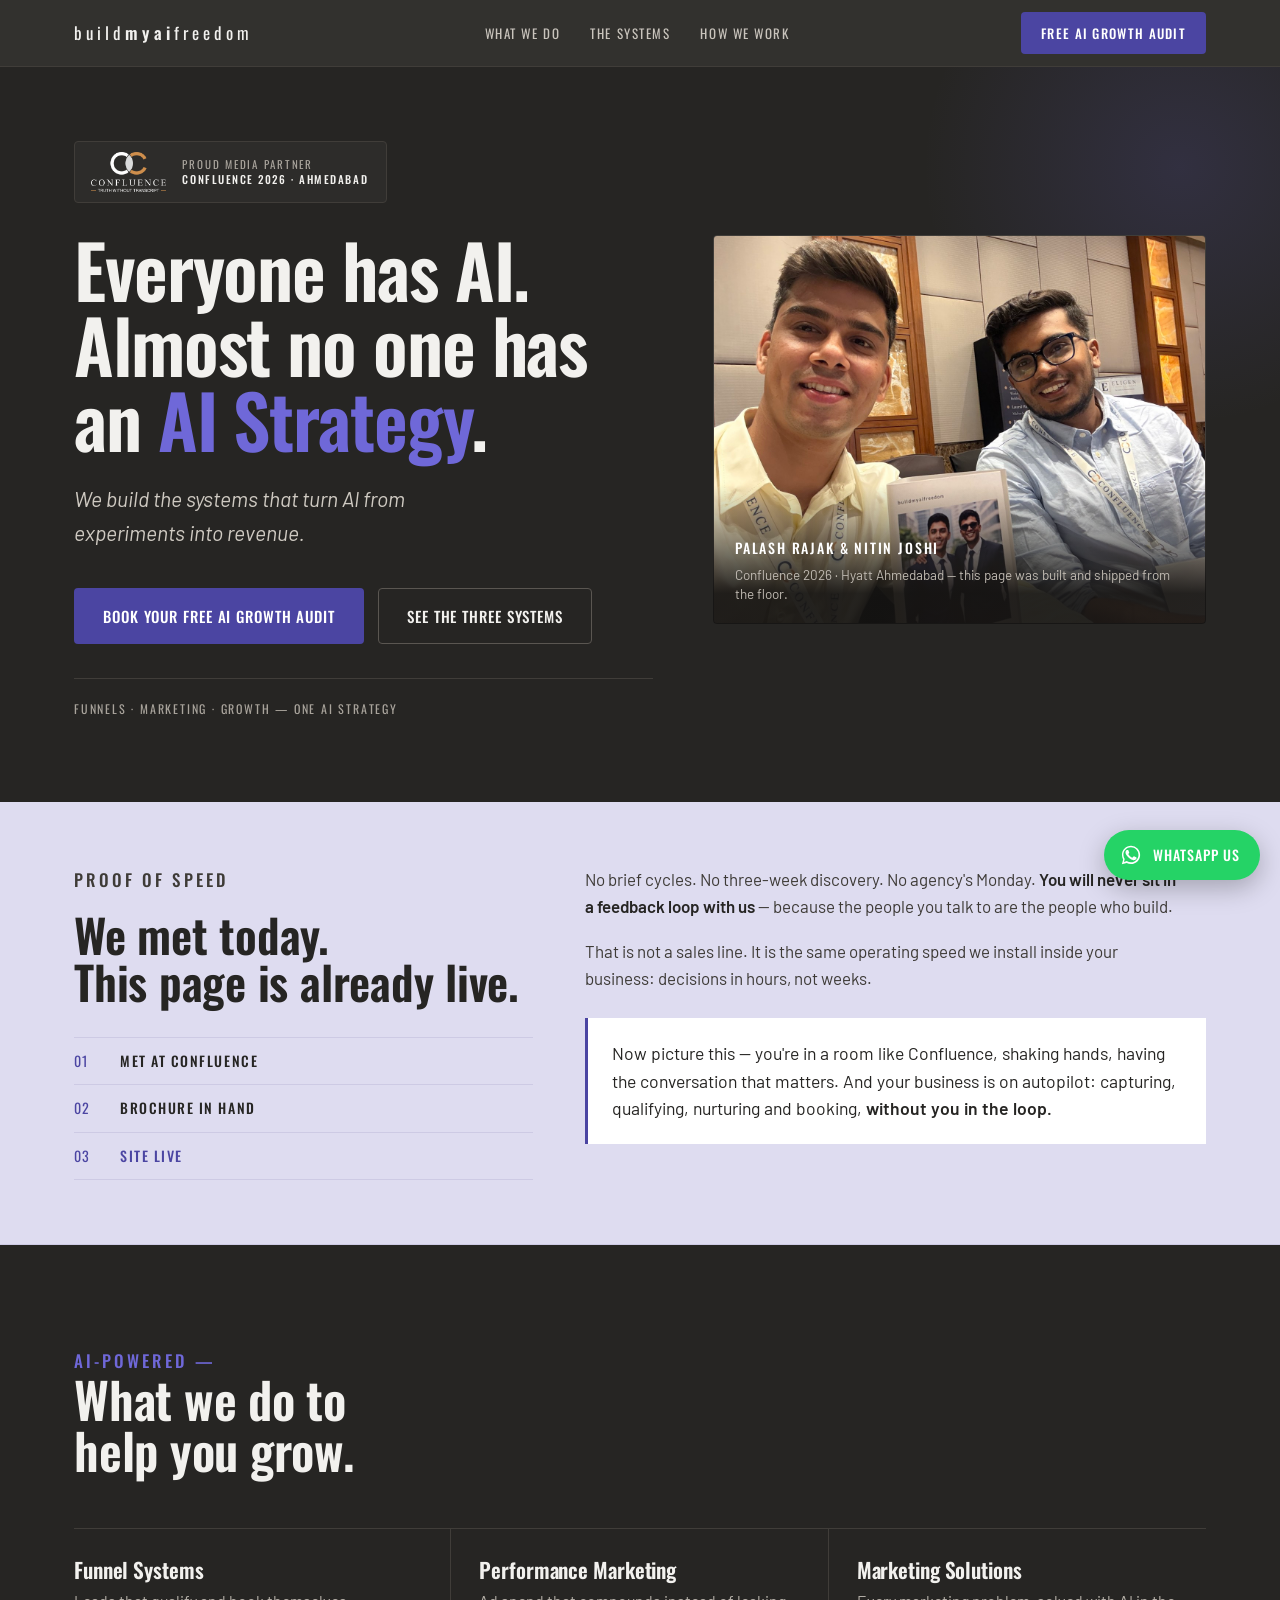
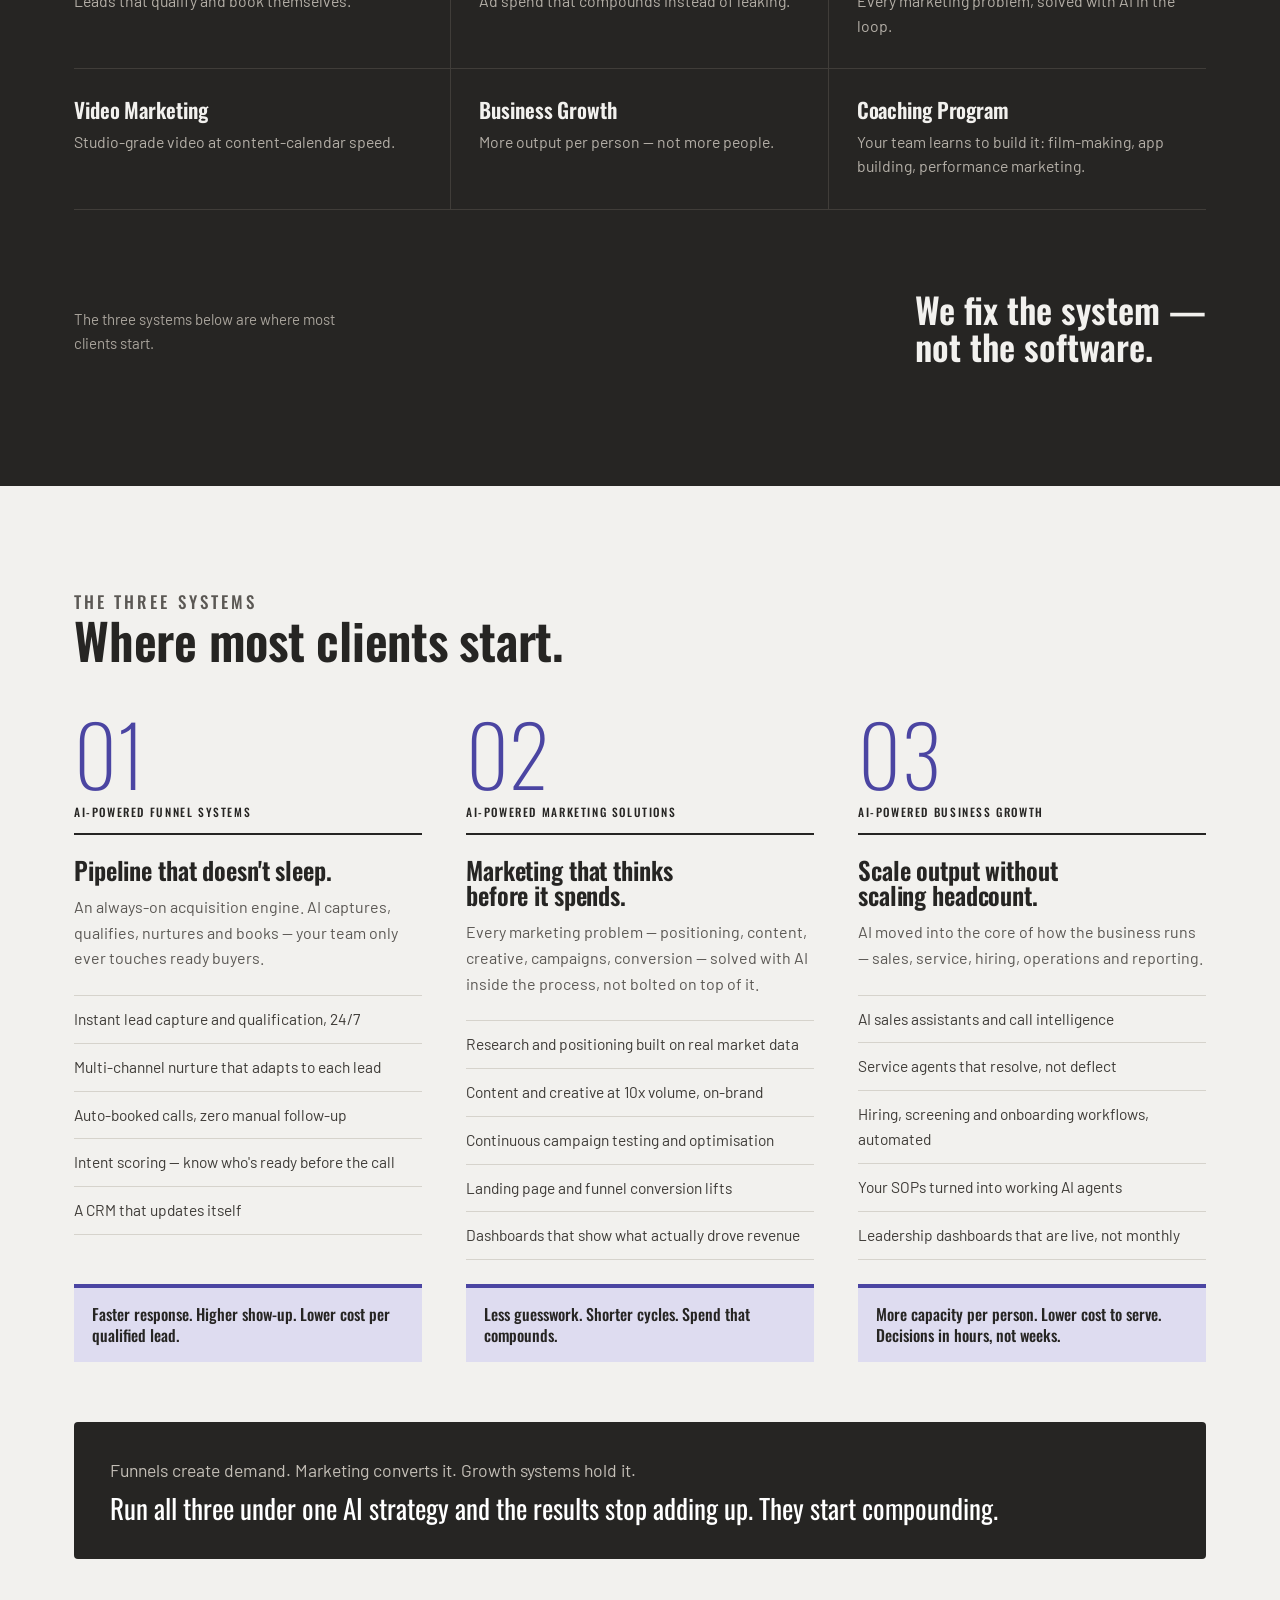
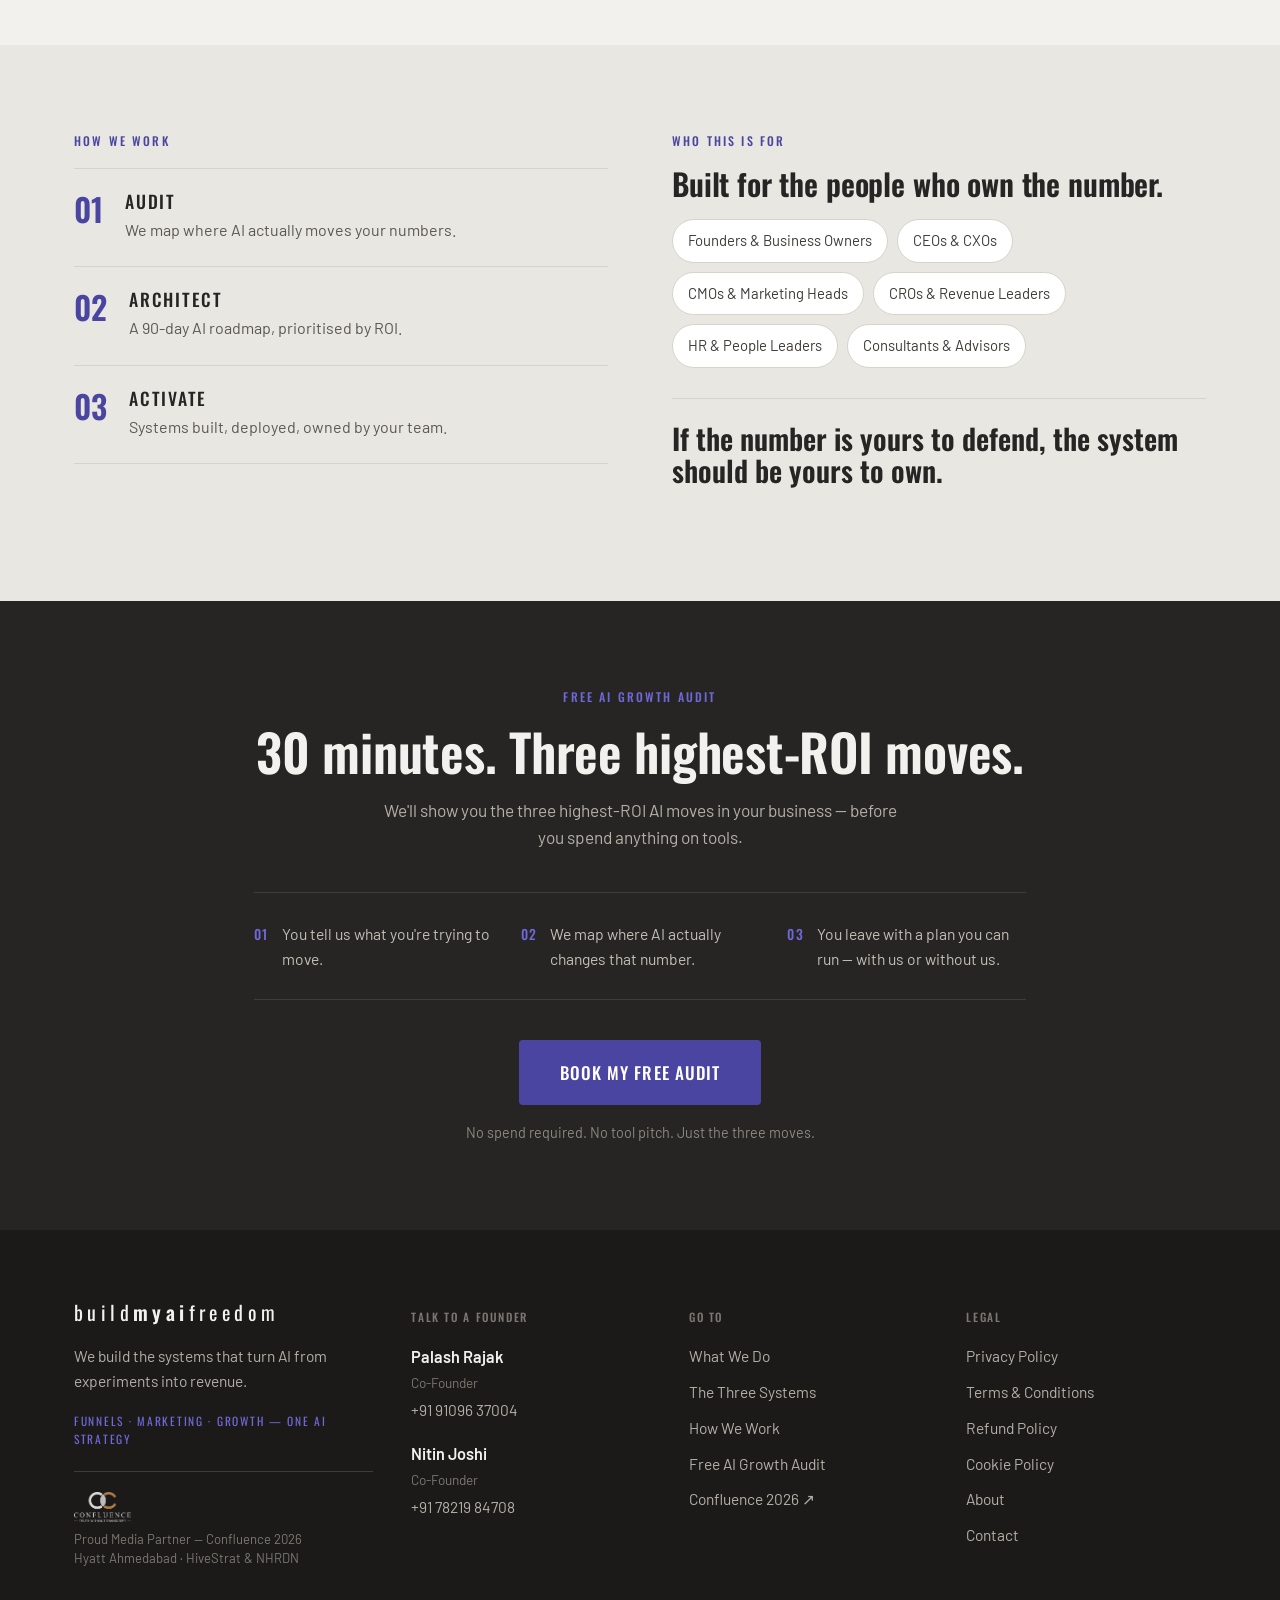
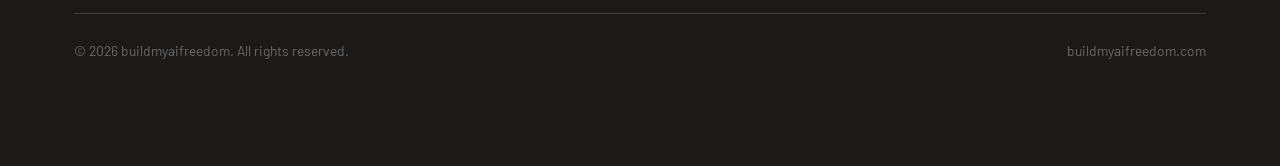
==== commit 4121aff4: "Add about, contact and four policy pages, link them from both footers New pages at /about/, /contact" ====
--- a/confluence/index.html
+++ b/confluence/index.html
@@ -369,7 +369,7 @@
 /* ---------- footer ---------- */
 /* extra bottom padding keeps the last line clear of the fixed WhatsApp button */
 footer{background:#1B1A19;color:#B4AFA7;padding:66px 0 104px;font-size:.97rem}
-.f-top{display:grid;grid-template-columns:1.2fr 1fr 1fr;gap:44px;padding-bottom:44px;border-bottom:1px solid var(--line-dark)}
+.f-top{display:grid;grid-template-columns:1.25fr 1fr 1fr 1fr;gap:38px;padding-bottom:44px;border-bottom:1px solid var(--line-dark)}
 .f-brand{
   font-family:'Oswald',sans-serif;font-weight:400;font-size:20px;
   letter-spacing:.22em;color:var(--paper);margin-bottom:16px;
@@ -692,6 +692,16 @@
         <a class="f-link" href="#how">How We Work</a>
         <a class="f-link" href="#connect" data-open-form>Free AI Growth Audit</a>
         <a class="f-link" href="https://confluence.hivestrat.in/" target="_blank" rel="noopener">Confluence 2026 &#8599;</a>
+      </div>
+
+      <div>
+        <p class="f-h">Legal</p>
+        <a class="f-link" href="/privacy/">Privacy Policy</a>
+        <a class="f-link" href="/terms/">Terms &amp; Conditions</a>
+        <a class="f-link" href="/refund/">Refund Policy</a>
+        <a class="f-link" href="/cookies/">Cookie Policy</a>
+        <a class="f-link" href="/about/">About</a>
+        <a class="f-link" href="/contact/">Contact</a>
       </div>
     </div>
 
